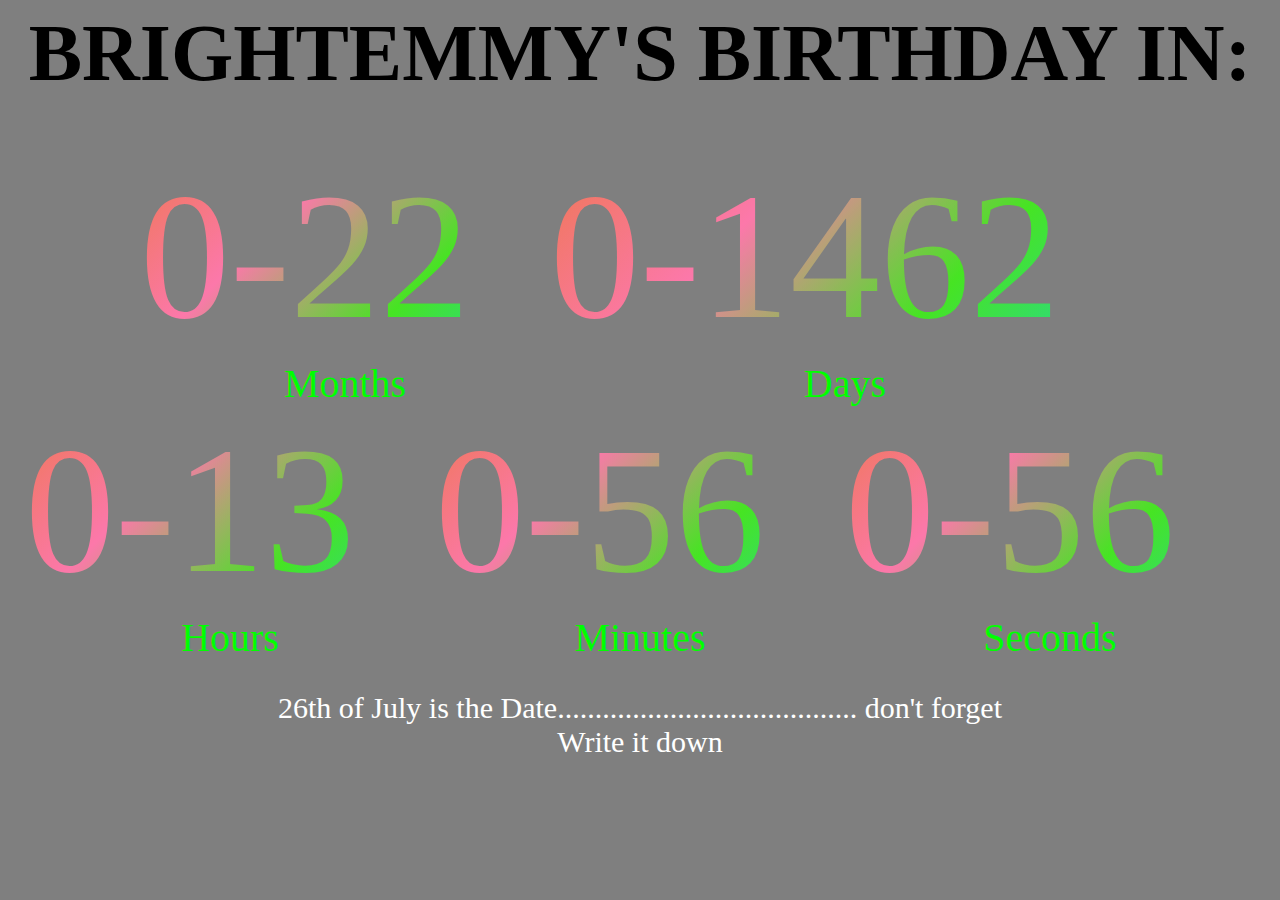
==== index.html @ 0cda0749 "change to index.html" ====
<html lang="en">
<head>
    <meta charset="UTF-8">
    <meta name="viewport" content="width=device-width, initial-scale=1.0">
    <meta http-equiv="X-UA-Compatible" content="ie=edge">
    <link rel="shortcut icon" href="./assets/ct1.jpg" type="image/x-icon">
    <link rel="stylesheet" href="./css/timer2.css">
    <title>Birthday Countdown</title>
</head>
<body>
    <div>
        <h1>
            <span>BRI</span><SPan>GHT</SPan><SPan>EMMY</SPan><SPan>'S</SPan>  <SPan>BIR</SPan><SPan>THD</SPan><SPan>AY</SPan> <SPan>IN:</SPan>
        </h1>
    </div>
    <section>
        <div>
            <div id="months" class="num"></div>
            <div class="x">Months</div>
        </div>
        <div>
            <div id="days" class="num"></div>
            <div class="x">Days</div>
        </div>
        <div>
            <div id="hrs" class="num"></div>
            <div class="x">Hours</div>
        </div>
        <div>
            <div id="min" class="num"></div>
            <div class="x">Minutes</div>
        </div>
        <div>
            <div id="sec" class="num"></div>
            <div class="x">Seconds</div>
        </div>

    </section>
    <p>26th of July is the Date........................................ don't forget<br> Write it down</p>

    <script src="./js/timer.js"></script>
</body>
</html>
---- css/timer2.css ----
body{
    background: linear-gradient( rgba(0, 0, 0, 0.5), rgba(0, 0, 0, 0.5)), url(./assets/image.jpg);
    background-size: cover;
    background-repeat: no-repeat;
    background-position: center;
}
section{
    display: flex;
    flex-wrap: wrap;
    justify-content: center;
    
}
h1{
    text-align: center;
    font-size: 80px;
}
.x{
    font-size: 40px;
    color: lime;
    text-align: center;
}
.num{
    padding-right: 80px;
    font-size: 180px;
    background: -webkit-linear-gradient(-45deg, #ee7752, #fc78aa, #46e423, #23d5ab);
    -webkit-background-clip: text;
    -webkit-text-fill-color: transparent;
    animation: change 10s ease-in-out infinite;
}

@media screen and (max-width: 600px){
    h1{
        font-size: 50px;
    }
    .num{
        font-size: 120px;
    }
}
span{
    animation: animate 4s linear infinite;
}
@keyframes animate{
    0%,100%{
        color: white;
        
    }
    5%,95%{
        color: rgb(80, 235, 113);
        
    }
    10%,90%{
        color: rgb(233, 31, 31);
        
    }
    15%,85%{
        color: rgb(206, 29, 212);
        
    }
    20%,80%{
        color: rgb(228, 70, 144);
        
    }
    25%,75%{
        color: rgb(66, 209, 245);
        
    }
    30%,70%{
        color: rgb(60, 235, 89);
        
    }
    35%,65%{
        color: rgb(129, 28, 245);
        
    }
    40%,60%{
        color: rgb(247, 100, 112);
        
    }
    45%,55%{
        color: rgb(31, 206, 250);
        
    }
    50%,50%{
        color: rgb(60, 136, 235);
        
    }
}
p{
    text-align: center;
    color: white;
    font-size: 30px;
}
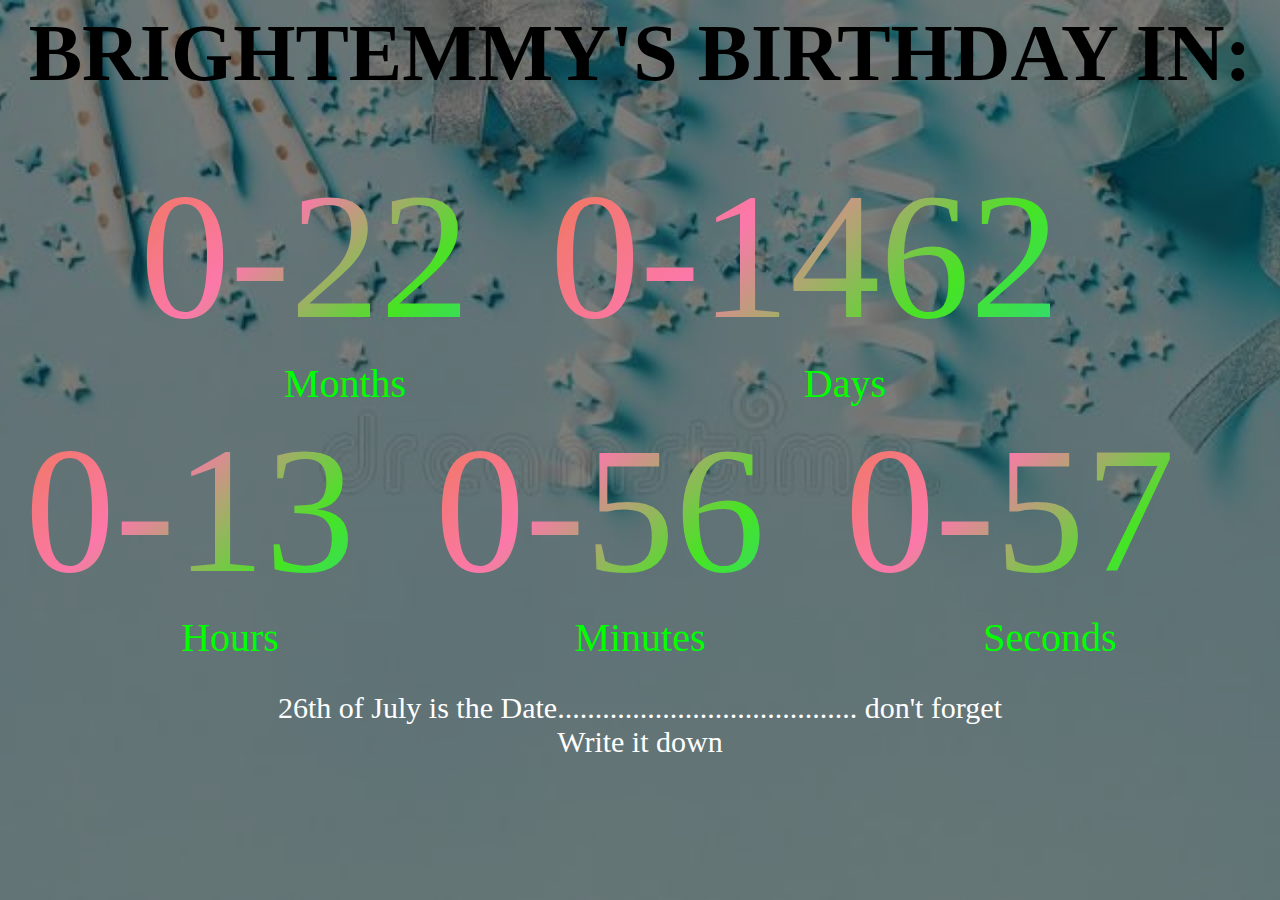
==== commit 81faa111: "change some file" ====
--- a/index.html
+++ b/index.html
@@ -3,8 +3,8 @@
     <meta charset="UTF-8">
     <meta name="viewport" content="width=device-width, initial-scale=1.0">
     <meta http-equiv="X-UA-Compatible" content="ie=edge">
-    <link rel="shortcut icon" href="./assets/ct1.jpg" type="image/x-icon">
-    <link rel="stylesheet" href="./css/timer2.css">
+    <link rel="shortcut icon" href="../assets/ct1.jpg" type="image/x-icon">
+    <link rel="stylesheet" href="../css/timer2.css">
     <title>Birthday Countdown</title>
 </head>
 <body>
@@ -38,6 +38,6 @@
     </section>
     <p>26th of July is the Date........................................ don't forget<br> Write it down</p>
 
-    <script src="./js/timer.js"></script>
+    <script src="../js/timer.js"></script>
 </body>
 </html>--- a/css/timer2.css
+++ b/css/timer2.css
@@ -1,7 +1,7 @@
 
 
 body{
-    background: linear-gradient( rgba(0, 0, 0, 0.5), rgba(0, 0, 0, 0.5)), url(./assets/image.jpg);
+    background: linear-gradient( rgba(0, 0, 0, 0.5), rgba(0, 0, 0, 0.5)), url("../assets/image.jpg");
     background-size: cover;
     background-repeat: no-repeat;
     background-position: center;
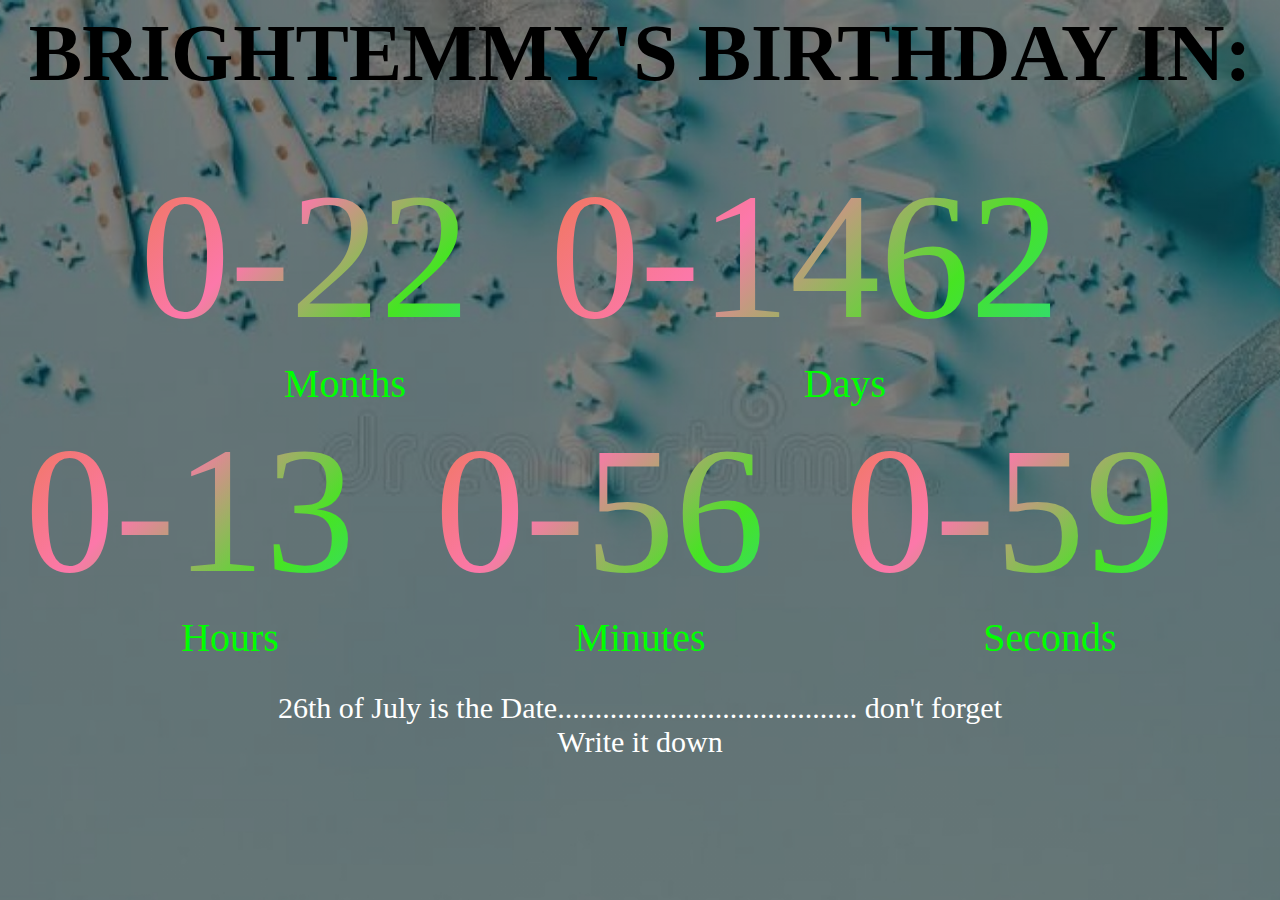
==== commit b8df9e85: "change some file" ====
--- a/index.html
+++ b/index.html
@@ -4,7 +4,7 @@
     <meta name="viewport" content="width=device-width, initial-scale=1.0">
     <meta http-equiv="X-UA-Compatible" content="ie=edge">
     <link rel="shortcut icon" href="../assets/ct1.jpg" type="image/x-icon">
-    <link rel="stylesheet" href="../css/timer2.css">
+    <link rel="stylesheet" href="./css/timer2.css">
     <title>Birthday Countdown</title>
 </head>
 <body>
@@ -38,6 +38,6 @@
     </section>
     <p>26th of July is the Date........................................ don't forget<br> Write it down</p>
 
-    <script src="../js/timer.js"></script>
+    <script src="./js/timer.js"></script>
 </body>
 </html>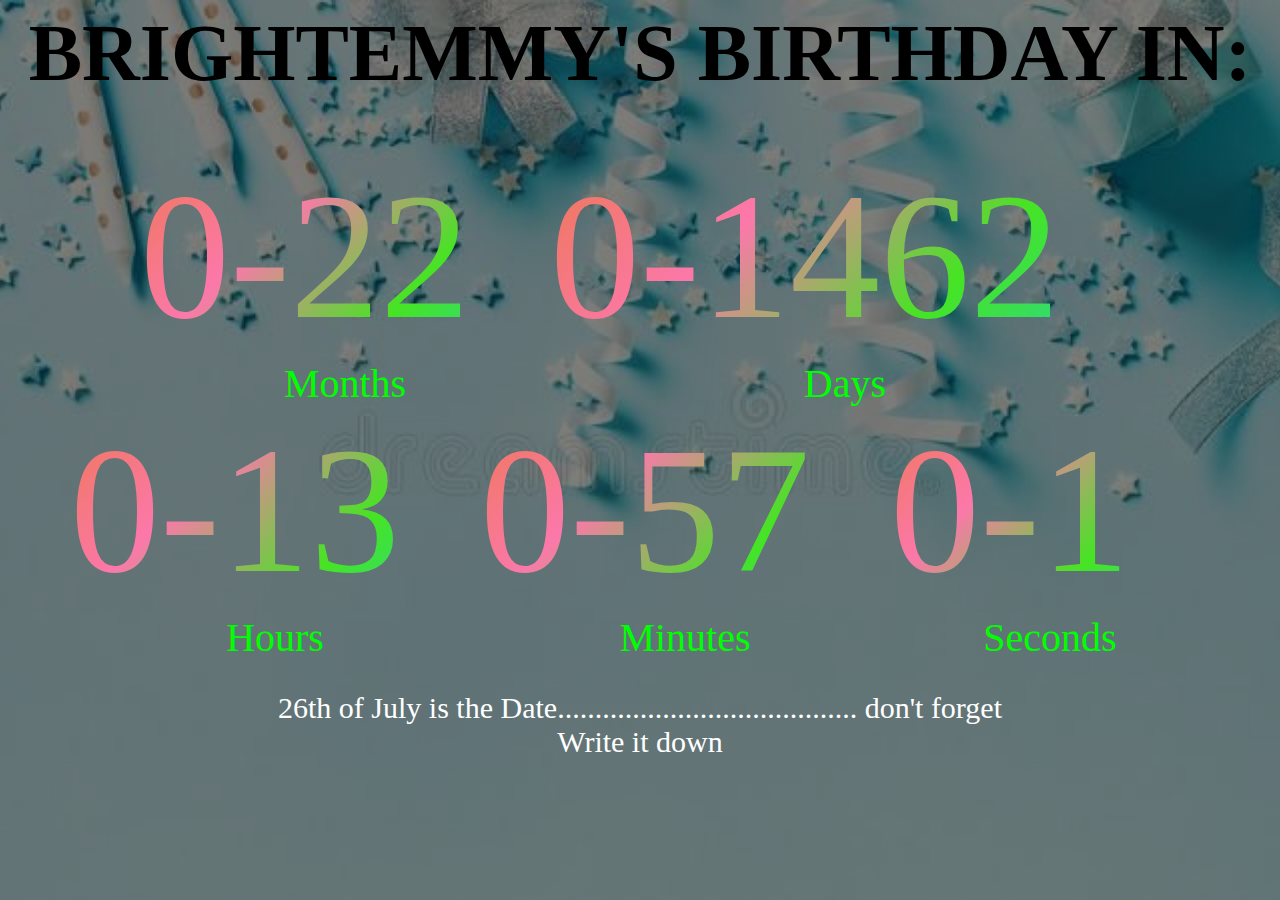
==== commit f4efaf0a: "commit" ====
--- a/index.html
+++ b/index.html
@@ -3,7 +3,7 @@
     <meta charset="UTF-8">
     <meta name="viewport" content="width=device-width, initial-scale=1.0">
     <meta http-equiv="X-UA-Compatible" content="ie=edge">
-    <link rel="shortcut icon" href="../assets/ct1.jpg" type="image/x-icon">
+    <link rel="shortcut icon" href="./assets/ct1.jpg" type="image/x-icon">
     <link rel="stylesheet" href="./css/timer2.css">
     <title>Birthday Countdown</title>
 </head>
